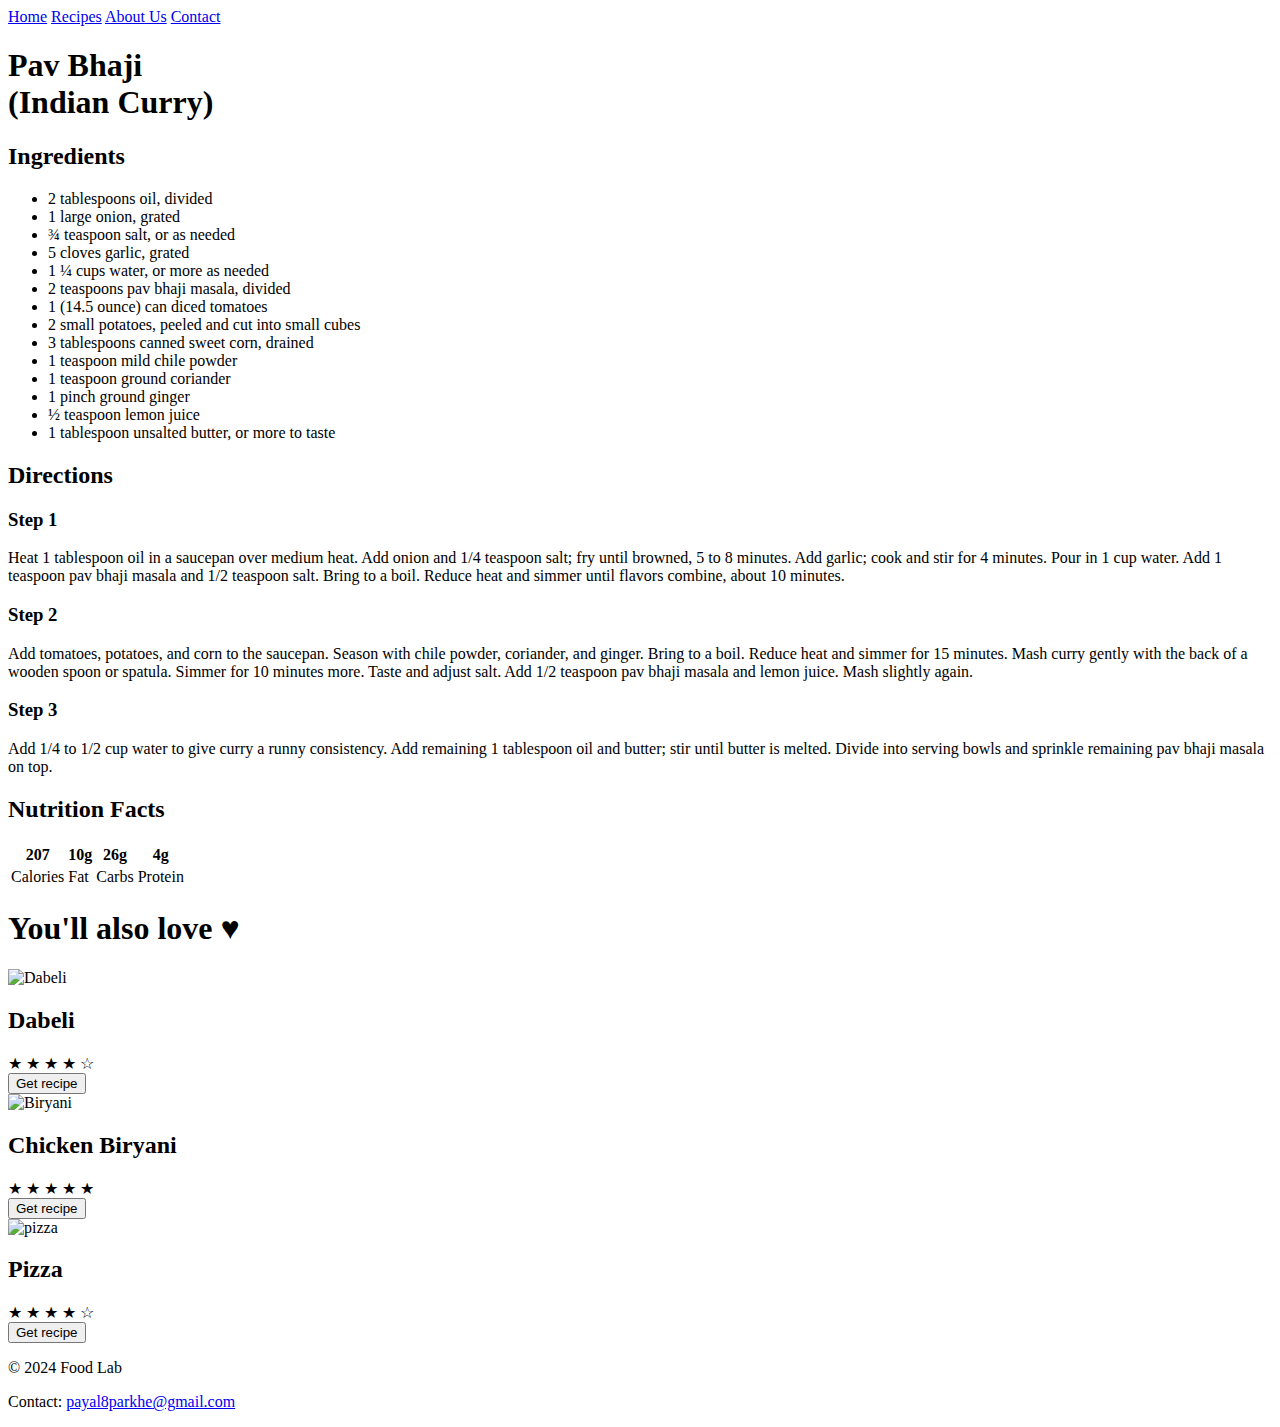
==== recipe1.html @ 4c1fb5c6 "Merge pull request #2 from payal8parkhe/main" ====
<!DOCTYPE html>
<html lang="en">
  <head>
    <meta charset="UTF-8" />
    <meta name="viewport" content="width=device-width, initial-scale=1.0" />
    <link rel="stylesheet" href="style.css" />
    <title>Food Lab</title>
  </head>
  <body>
    <div class="header">
      <div class="nav-bar">
        <nav>
          <a href="#">Home</a>
          <a href="#">Recipes</a>
          <a href="#">About Us</a>
          <a href="#">Contact</a>
        </nav>
      </div>
      <h1>
        Pav Bhaji <br />
        (Indian Curry)
      </h1>
    </div>

    <div>
      <h2>Ingredients</h2>
      <ul>
        <li>2 tablespoons oil, divided</li>
        <li>1 large onion, grated</li>
        <li>¾ teaspoon salt, or as needed</li>
        <li>5 cloves garlic, grated</li>
        <li>1 ¼ cups water, or more as needed</li>
        <li>2 teaspoons pav bhaji masala, divided</li>
        <li>1 (14.5 ounce) can diced tomatoes</li>
        <li>2 small potatoes, peeled and cut into small cubes</li>
        <li>3 tablespoons canned sweet corn, drained</li>
        <li>1 teaspoon mild chile powder</li>
        <li>1 teaspoon ground coriander</li>
        <li>1 pinch ground ginger</li>
        <li>½ teaspoon lemon juice</li>
        <li>1 tablespoon unsalted butter, or more to taste</li>
      </ul>
    </div>

    <div>
      <h2>Directions</h2>
      <h3>Step 1</h3>
      <p>
        Heat 1 tablespoon oil in a saucepan over medium heat. Add onion and 1/4
        teaspoon salt; fry until browned, 5 to 8 minutes. Add garlic; cook and
        stir for 4 minutes. Pour in 1 cup water. Add 1 teaspoon pav bhaji masala
        and 1/2 teaspoon salt. Bring to a boil. Reduce heat and simmer until
        flavors combine, about 10 minutes.
      </p>
      <h3>Step 2</h3>
      <p>
        Add tomatoes, potatoes, and corn to the saucepan. Season with chile
        powder, coriander, and ginger. Bring to a boil. Reduce heat and simmer
        for 15 minutes. Mash curry gently with the back of a wooden spoon or
        spatula. Simmer for 10 minutes more. Taste and adjust salt. Add 1/2
        teaspoon pav bhaji masala and lemon juice. Mash slightly again.
      </p>
      <h3>Step 3</h3>
      <p>
        Add 1/4 to 1/2 cup water to give curry a runny consistency. Add
        remaining 1 tablespoon oil and butter; stir until butter is melted.
        Divide into serving bowls and sprinkle remaining pav bhaji masala on
        top.
      </p>
    </div>

    <div>
      <h2>Nutrition Facts</h2>

      <table class="nutrition-table">
        <tr>
          <th>207</th>
          <th>10g</th>
          <th>26g</th>
          <th>4g</th>
        </tr>
        <tr>
          <td>Calories</td>
          <td>Fat</td>
          <td>Carbs</td>
          <td>Protein</td>
        </tr>
      </table>
    </div>

    <div class="container">
      <h1>You'll also love &#x2665;</h1>

      <div class="product-cards">
        <div class="card card1">
          <img src="/images/dabeli.jpeg" alt="Dabeli" />
          <h2>Dabeli</h2>
          <div class="rating">
            <span class="star">&#9733;</span>
            <span class="star">&#9733;</span>
            <span class="star">&#9733;</span>
            <span class="star">&#9733;</span>
            <span class="star">&#9734;</span>
          </div>

          <button class="button">Get recipe</button>
        </div>
        <div class="card card2">
          <img src="/images/chicken-biryani.jpeg" alt="Biryani" />
          <h2>Chicken Biryani</h2>
          <div class="rating">
            <span class="star">&#9733;</span>
            <span class="star">&#9733;</span>
            <span class="star">&#9733;</span>
            <span class="star">&#9733;</span>
            <span class="star">&#9733;</span>
          </div>

          <button class="button">Get recipe</button>
        </div>
        <div class="card card3">
          <img src="/images/pizza.jpg" alt="pizza" />
          <h2>Pizza</h2>
          <div class="rating">
            <span class="star">&#9733;</span>
            <span class="star">&#9733;</span>
            <span class="star">&#9733;</span>
            <span class="star">&#9733;</span>
            <span class="star">&#9734;</span>
          </div>

          <button class="button">Get recipe</button>
        </div>
      </div>
    </div>
    <footer>
      <p>&copy; 2024 Food Lab</p>
      <p>
        Contact:
        <a href="mailto:payal8parkhe@gmail.com">payal8parkhe@gmail.com</a>
      </p>
    </footer>
  </body>
</html>
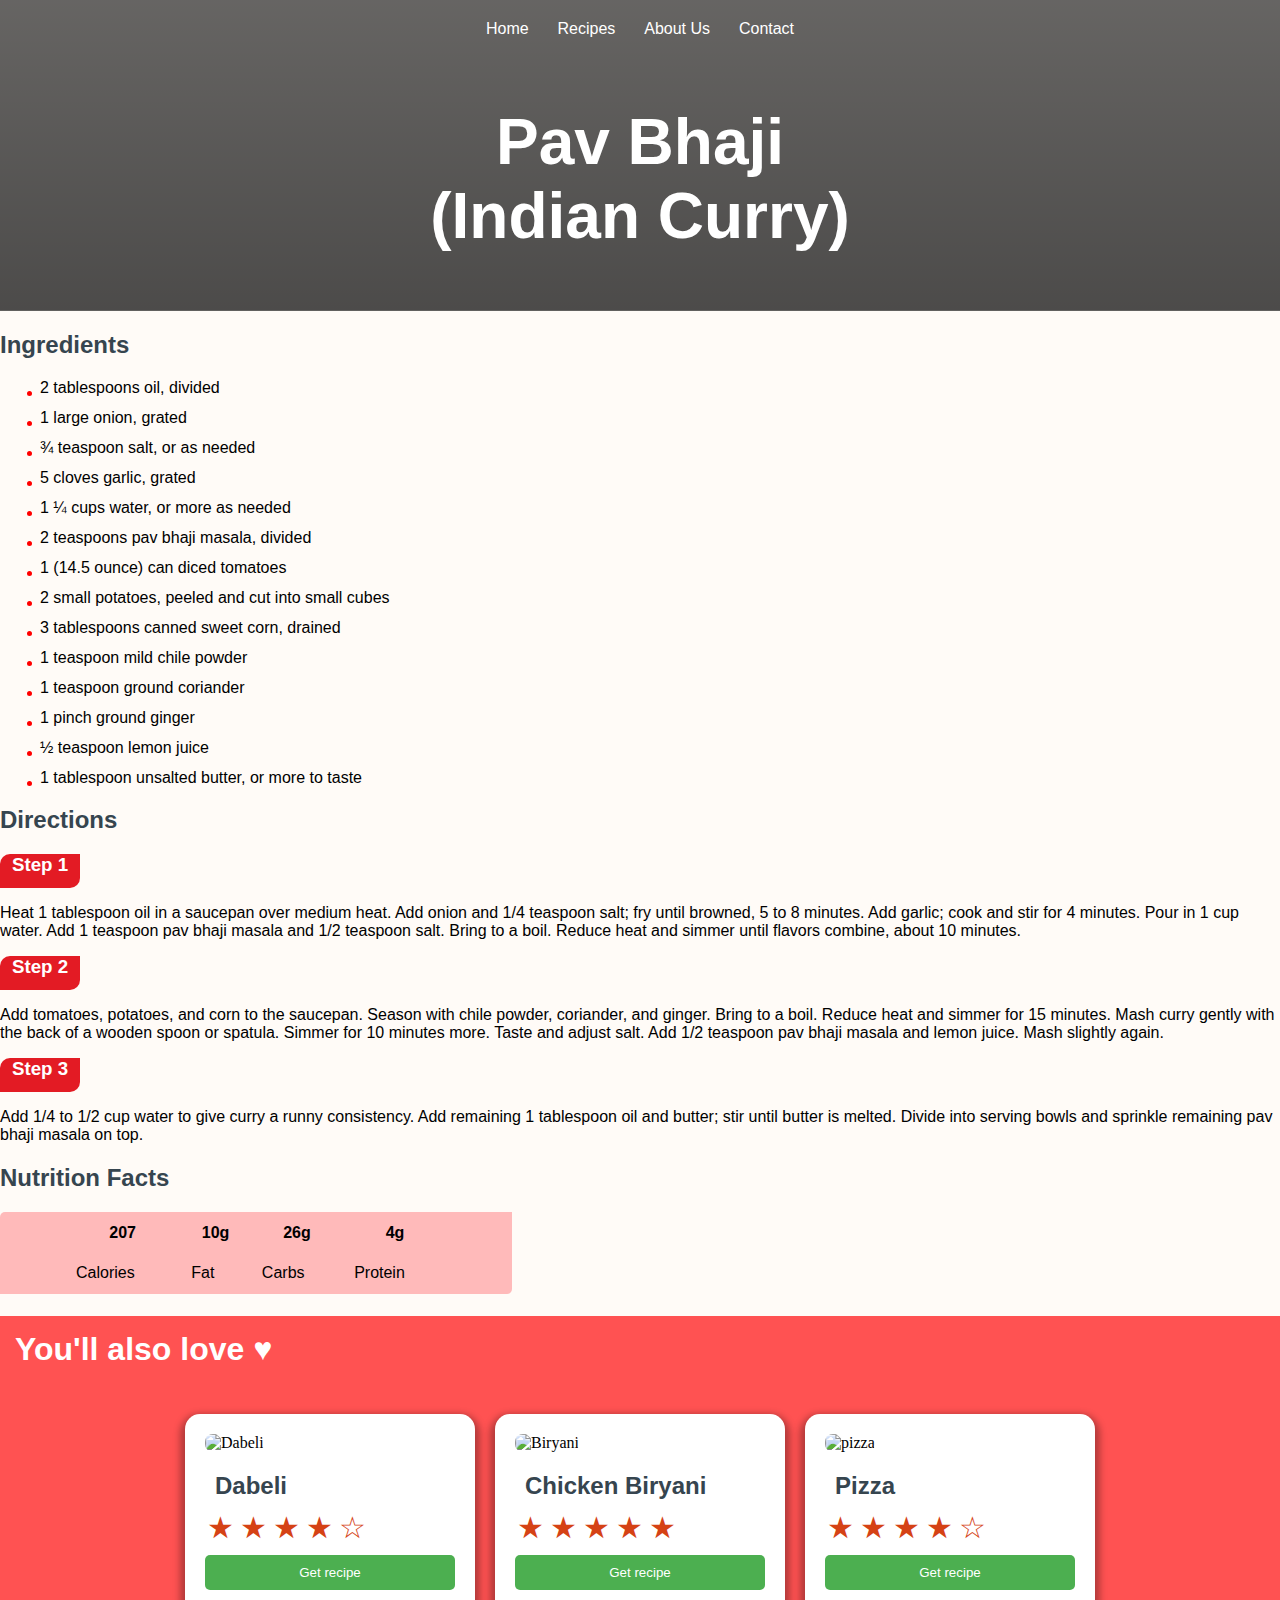
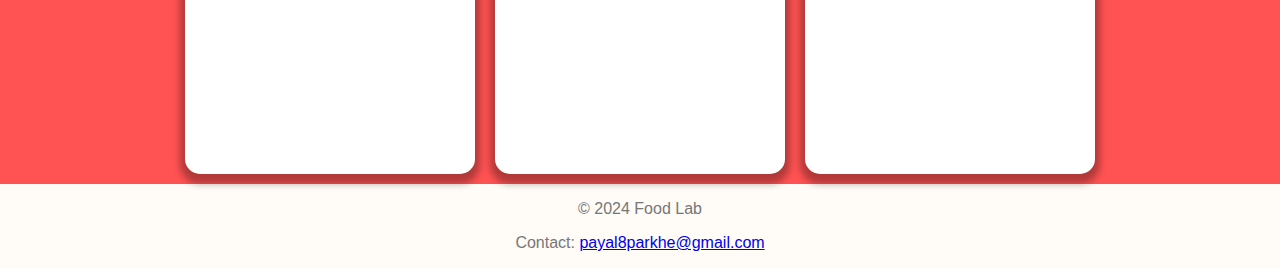
==== commit 1d5f27d4: "Modify recipe1.html and update content in SAIT-Activity" ====
--- a/recipe1.html
+++ b/recipe1.html
@@ -1,144 +1,144 @@
-<!DOCTYPE html>
-<html lang="en">
-  <head>
-    <meta charset="UTF-8" />
-    <meta name="viewport" content="width=device-width, initial-scale=1.0" />
-    <link rel="stylesheet" href="style.css" />
-    <title>Food Lab</title>
-  </head>
-  <body>
-    <div class="header">
-      <div class="nav-bar">
-        <nav>
-          <a href="#">Home</a>
-          <a href="#">Recipes</a>
-          <a href="#">About Us</a>
-          <a href="#">Contact</a>
-        </nav>
-      </div>
-      <h1>
-        Pav Bhaji <br />
-        (Indian Curry)
-      </h1>
-    </div>
-
-    <div>
-      <h2>Ingredients</h2>
-      <ul>
-        <li>2 tablespoons oil, divided</li>
-        <li>1 large onion, grated</li>
-        <li>¾ teaspoon salt, or as needed</li>
-        <li>5 cloves garlic, grated</li>
-        <li>1 ¼ cups water, or more as needed</li>
-        <li>2 teaspoons pav bhaji masala, divided</li>
-        <li>1 (14.5 ounce) can diced tomatoes</li>
-        <li>2 small potatoes, peeled and cut into small cubes</li>
-        <li>3 tablespoons canned sweet corn, drained</li>
-        <li>1 teaspoon mild chile powder</li>
-        <li>1 teaspoon ground coriander</li>
-        <li>1 pinch ground ginger</li>
-        <li>½ teaspoon lemon juice</li>
-        <li>1 tablespoon unsalted butter, or more to taste</li>
-      </ul>
-    </div>
-
-    <div>
-      <h2>Directions</h2>
-      <h3>Step 1</h3>
-      <p>
-        Heat 1 tablespoon oil in a saucepan over medium heat. Add onion and 1/4
-        teaspoon salt; fry until browned, 5 to 8 minutes. Add garlic; cook and
-        stir for 4 minutes. Pour in 1 cup water. Add 1 teaspoon pav bhaji masala
-        and 1/2 teaspoon salt. Bring to a boil. Reduce heat and simmer until
-        flavors combine, about 10 minutes.
-      </p>
-      <h3>Step 2</h3>
-      <p>
-        Add tomatoes, potatoes, and corn to the saucepan. Season with chile
-        powder, coriander, and ginger. Bring to a boil. Reduce heat and simmer
-        for 15 minutes. Mash curry gently with the back of a wooden spoon or
-        spatula. Simmer for 10 minutes more. Taste and adjust salt. Add 1/2
-        teaspoon pav bhaji masala and lemon juice. Mash slightly again.
-      </p>
-      <h3>Step 3</h3>
-      <p>
-        Add 1/4 to 1/2 cup water to give curry a runny consistency. Add
-        remaining 1 tablespoon oil and butter; stir until butter is melted.
-        Divide into serving bowls and sprinkle remaining pav bhaji masala on
-        top.
-      </p>
-    </div>
-
-    <div>
-      <h2>Nutrition Facts</h2>
-
-      <table class="nutrition-table">
-        <tr>
-          <th>207</th>
-          <th>10g</th>
-          <th>26g</th>
-          <th>4g</th>
-        </tr>
-        <tr>
-          <td>Calories</td>
-          <td>Fat</td>
-          <td>Carbs</td>
-          <td>Protein</td>
-        </tr>
-      </table>
-    </div>
-
-    <div class="container">
-      <h1>You'll also love &#x2665;</h1>
-
-      <div class="product-cards">
-        <div class="card card1">
-          <img src="/images/dabeli.jpeg" alt="Dabeli" />
-          <h2>Dabeli</h2>
-          <div class="rating">
-            <span class="star">&#9733;</span>
-            <span class="star">&#9733;</span>
-            <span class="star">&#9733;</span>
-            <span class="star">&#9733;</span>
-            <span class="star">&#9734;</span>
-          </div>
-
-          <button class="button">Get recipe</button>
-        </div>
-        <div class="card card2">
-          <img src="/images/chicken-biryani.jpeg" alt="Biryani" />
-          <h2>Chicken Biryani</h2>
-          <div class="rating">
-            <span class="star">&#9733;</span>
-            <span class="star">&#9733;</span>
-            <span class="star">&#9733;</span>
-            <span class="star">&#9733;</span>
-            <span class="star">&#9733;</span>
-          </div>
-
-          <button class="button">Get recipe</button>
-        </div>
-        <div class="card card3">
-          <img src="/images/pizza.jpg" alt="pizza" />
-          <h2>Pizza</h2>
-          <div class="rating">
-            <span class="star">&#9733;</span>
-            <span class="star">&#9733;</span>
-            <span class="star">&#9733;</span>
-            <span class="star">&#9733;</span>
-            <span class="star">&#9734;</span>
-          </div>
-
-          <button class="button">Get recipe</button>
-        </div>
-      </div>
-    </div>
-    <footer>
-      <p>&copy; 2024 Food Lab</p>
-      <p>
-        Contact:
-        <a href="mailto:payal8parkhe@gmail.com">payal8parkhe@gmail.com</a>
-      </p>
-    </footer>
-  </body>
-</html>
+<!DOCTYPE html>
+<html lang="en">
+  <head>
+    <meta charset="UTF-8" />
+    <meta name="viewport" content="width=device-width, initial-scale=1.0" />
+    <link rel="stylesheet" href="style.css" />
+    <title>Food Lab</title>
+  </head>
+  <body>
+    <div class="header">
+      <div class="nav-bar">
+        <nav>
+          <a href="#">Home</a>
+          <a href="#">Recipes</a>
+          <a href="#">About Us</a>
+          <a href="#">Contact</a>
+        </nav>
+      </div>
+      <h1>
+        Pav Bhaji <br />
+        (Indian Curry)
+      </h1>
+    </div>
+
+    <div>
+      <h2>Ingredients</h2>
+      <ul>
+        <li>2 tablespoons oil, divided</li>
+        <li>1 large onion, grated</li>
+        <li>¾ teaspoon salt, or as needed</li>
+        <li>5 cloves garlic, grated</li>
+        <li>1 ¼ cups water, or more as needed</li>
+        <li>2 teaspoons pav bhaji masala, divided</li>
+        <li>1 (14.5 ounce) can diced tomatoes</li>
+        <li>2 small potatoes, peeled and cut into small cubes</li>
+        <li>3 tablespoons canned sweet corn, drained</li>
+        <li>1 teaspoon mild chile powder</li>
+        <li>1 teaspoon ground coriander</li>
+        <li>1 pinch ground ginger</li>
+        <li>½ teaspoon lemon juice</li>
+        <li>1 tablespoon unsalted butter, or more to taste</li>
+      </ul>
+    </div>
+
+    <div>
+      <h2>Directions</h2>
+      <h3>Step 1</h3>
+      <p>
+        Heat 1 tablespoon oil in a saucepan over medium heat. Add onion and 1/4
+        teaspoon salt; fry until browned, 5 to 8 minutes. Add garlic; cook and
+        stir for 4 minutes. Pour in 1 cup water. Add 1 teaspoon pav bhaji masala
+        and 1/2 teaspoon salt. Bring to a boil. Reduce heat and simmer until
+        flavors combine, about 10 minutes.
+      </p>
+      <h3>Step 2</h3>
+      <p>
+        Add tomatoes, potatoes, and corn to the saucepan. Season with chile
+        powder, coriander, and ginger. Bring to a boil. Reduce heat and simmer
+        for 15 minutes. Mash curry gently with the back of a wooden spoon or
+        spatula. Simmer for 10 minutes more. Taste and adjust salt. Add 1/2
+        teaspoon pav bhaji masala and lemon juice. Mash slightly again.
+      </p>
+      <h3>Step 3</h3>
+      <p>
+        Add 1/4 to 1/2 cup water to give curry a runny consistency. Add
+        remaining 1 tablespoon oil and butter; stir until butter is melted.
+        Divide into serving bowls and sprinkle remaining pav bhaji masala on
+        top.
+      </p>
+    </div>
+
+    <div>
+      <h2>Nutrition Facts</h2>
+
+      <table class="nutrition-table">
+        <tr>
+          <th>207</th>
+          <th>10g</th>
+          <th>26g</th>
+          <th>4g</th>
+        </tr>
+        <tr>
+          <td>Calories</td>
+          <td>Fat</td>
+          <td>Carbs</td>
+          <td>Protein</td>
+        </tr>
+      </table>
+    </div>
+
+    <div class="container">
+      <h1>You'll also love &#x2665;</h1>
+
+      <div class="product-cards">
+        <div class="card card1">
+          <img src="/images/dabeli.jpeg" alt="Dabeli" />
+          <h2>Dabeli</h2>
+          <div class="rating">
+            <span class="star">&#9733;</span>
+            <span class="star">&#9733;</span>
+            <span class="star">&#9733;</span>
+            <span class="star">&#9733;</span>
+            <span class="star">&#9734;</span>
+          </div>
+
+          <button class="button">Get recipe</button>
+        </div>
+        <div class="card card2">
+          <img src="/images/chicken-biryani.jpeg" alt="Biryani" />
+          <h2>Chicken Biryani</h2>
+          <div class="rating">
+            <span class="star">&#9733;</span>
+            <span class="star">&#9733;</span>
+            <span class="star">&#9733;</span>
+            <span class="star">&#9733;</span>
+            <span class="star">&#9733;</span>
+          </div>
+
+          <button class="button">Get recipe</button>
+        </div>
+        <div class="card card3">
+          <img src="/images/pizza.jpg" alt="pizza" />
+          <h2>Pizza</h2>
+          <div class="rating">
+            <span class="star">&#9733;</span>
+            <span class="star">&#9733;</span>
+            <span class="star">&#9733;</span>
+            <span class="star">&#9733;</span>
+            <span class="star">&#9734;</span>
+          </div>
+
+          <button class="button">Get recipe</button>
+        </div>
+      </div>
+    </div>
+    <footer>
+      <p>&copy; 2024 Food Lab</p>
+      <p>
+        Contact:
+        <a href="mailto:payal8parkhe@gmail.com">payal8parkhe@gmail.com</a>
+      </p>
+    </footer>
+  </body>
+</html>
--- a/style.css
+++ b/style.css
@@ -0,0 +1,168 @@
+body {
+  margin: 0;
+  background-color: #fffbf7;
+}
+
+nav {
+  color: white;
+  padding: 5px;
+  text-align: center;
+}
+
+nav a {
+  color: white;
+  text-decoration: none;
+  padding: 5px 10px;
+  font-size: medium;
+  border-radius: 5px;
+}
+
+nav a:hover {
+  background-color: white;
+  color: black;
+}
+
+h1 {
+  color: white;
+  font-family: arial, sans-serif;
+  padding: 15px;
+}
+
+h2 {
+  color: #36454f;
+  font-family: arial, sans-serif;
+}
+
+h3 {
+  height: 34px;
+  width: 80px;
+  background-color: #e31b24;
+  border-radius: 10px 0;
+  color: white;
+  text-align: center;
+  margin: 0;
+}
+
+.header {
+  display: flex;
+  flex-direction: column;
+  justify-content: center;
+  align-items: center;
+  background: no-repeat center center/cover;
+
+  background-image: linear-gradient(rgba(0, 0, 0, 0.6), rgba(0, 0, 0, 0.7)),
+    url(/images/depositphotos_408212422-stock-photo-pav-bhaji-indian-traditional-popular.jpg);
+
+  color: white;
+  z-index: -1;
+  font-family: "Titillium Web", BlinkMacSystemFont, "Segoe UI", Roboto,
+    Oxygen-Sans, Ubuntu, Cantarell, "Helvetica Neue", sans-serif;
+  font-size: 200%;
+  text-align: center;
+}
+
+.nutrition-table {
+  width: 40%;
+  padding: 0 5%;
+  background-color: #ffbaba;
+  border-radius: 5px 0;
+}
+
+th,
+td {
+  padding: 10px;
+}
+p,
+th,
+td,
+li,
+h3 {
+  font-family: Helvetica, sans-serif;
+}
+
+li {
+  margin-bottom: 12px;
+  list-style: none;
+}
+
+ul > li::before {
+  content: "";
+  position: absolute;
+  margin-top: 0.75rem;
+  margin-left: -0.8125rem;
+  border-radius: 50%;
+  width: 0.3125rem;
+  height: 0.3125rem;
+  background: #ff0000;
+}
+
+.container {
+  display: flex-column;
+  background-color: #ff5252;
+  justify-content: center;
+  align-items: center;
+}
+
+.product-cards {
+  margin-top: 5px;
+  display: flex;
+  flex-wrap: wrap;
+  width: 100%;
+  justify-content: center;
+  align-items: center;
+}
+
+.card {
+  width: 250px;
+  height: 320px;
+  margin: 10px;
+  padding: 20px;
+  background-color: white;
+  border-radius: 15px;
+  box-shadow: 0 5px 7px 5px rgba(0, 0, 0, 0.3);
+}
+
+@media screen and (max-width: 767px) {
+  .card {
+    width: 250px;
+    flex: 0 0 auto;
+  }
+}
+.card img {
+  max-width: 100%;
+  height: auto;
+  border-radius: 8px;
+  margin-bottom: 10px;
+}
+.card h2 {
+  color: #36454f;
+  margin: 10px;
+}
+.star {
+  font-size: 30px;
+  color: #d54215;
+  margin-left: 2px;
+}
+
+.button {
+  display: block;
+  width: 100%;
+  padding: 10px;
+  margin-top: 10px;
+  background-color: #4caf50;
+  color: white;
+  border: none;
+  border-radius: 5px;
+  cursor: pointer;
+  transition: background-color 0.3s;
+}
+
+.button:hover {
+  background-color: #008000;
+}
+
+footer {
+  background-color: #fffbf7;
+  color: #777777;
+  text-align: center;
+}
